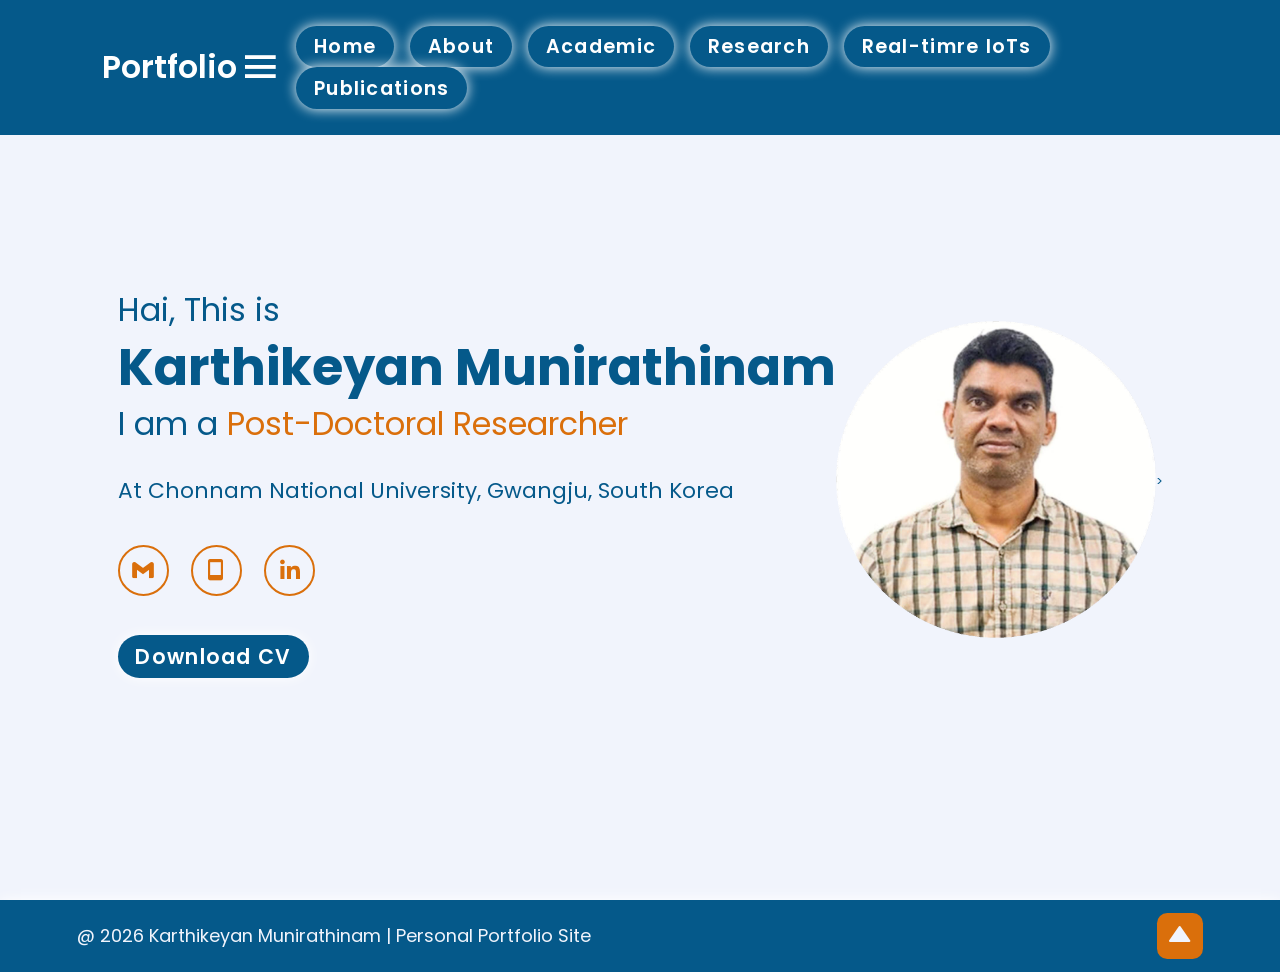
==== index.html @ 0da5a81b "first commit" ====
<!DOCTYPE html>
<html lang="en">
<head>
    <meta charset="UTF-8">
    <meta name="viewport" content="width=device-width, initial-scale=1.0">
    <title>Personal Portfolio | Karthikeyan Munirathinam</title>

    <link href='https://unpkg.com/boxicons@2.1.4/css/boxicons.min.css' rel='stylesheet'>
    
    <link rel="stylesheet" href="css/style.css">
</head>
<body>
    <header class="header">
       <a href="#" class="logo">Portfolio</a>

       <i class='bx bx-menu'id="menu-icon"></i>

        <nav class="navbar">
           <a href="index.html" class="btn">Home</a>
           <a href="about.html" class="btn">About</a>
           <a href="academic.html" class="btn">Academic</a>
           <a href="research.html" class="btn">Research</a>
           <a href="realtimeIoT.html" class="btn">Real-timre IoTs</a>
           <a href="publications.html" class="btn">Publications</a>
         </nav>

    </header>
    <section class="index" id="index">
        <div class="index-content">
             <h3> Hai, This is</h3>
             <h1>Karthikeyan Munirathinam</h1>
             <h3>I am a <span> Post-Doctoral Researcher</span> </h3>
             <p>At Chonnam National University, Gwangju, South Korea</p>
            <div class ="social-media">
            <a href="#"><i class='bx bxl-gmail'></i></a>
            <a href="#"><i class='bx bx-mobile' ></i></a>
            <a href="#"><i class='bx bxl-linkedin'></i></a>
            </div>    
             <a href="Document/Curriculam Vitae.pdf" class="btn">Download CV</a>
        </div>
        <div class="index-img">
            <img src="images/Homeimg.PNG" alt=""">
        </div>>
    </section class="">

     <footer class="footer">
      <div class="footer-text">
        <p>@ 2026 Karthikeyan Munirathinam | Personal Portfolio Site</p>
      </div>
      <div class="footer-icon">
        <a href="#index"><i class='bx bxs-up-arrow'></i></a>
      </div>
     </footer>
</body>
</html>
---- css/style.css ----
@import url('https://fonts.googleapis.com/css2?family=Poppins:wght@300;400;500;600;700;800;900&display=swap');
* {
   margin: 0;
   padding: 0;
   box-sizing: border-box;
   text-decoration: none;
   border: none;
   outline: none;
   scroll-behavior: smooth;
   font-family: 'Poppins', sans-serif;

}
:root
{
    --bg-color: #05598a;
    --second-bg-color: #f1f4fc;
    --text-color: #ffffff;
    --main-color: hsl(29, 90%, 45%);
    --thrid-color:#fff021;
    --head-color:#076794;
       }
html
{
    font-size: 80%;
    overflow-x: hidden;
}
body{
    background: var(--bg-color);
    color: var(--second-bg-color);
}
section {
  min-height: 100vh;
  padding: 7rem 9% 2rem;
}

.header {
position: fixed;
top: 0;
left: 0;
width: 100%;
padding: 2rem 8%;
background: var(--bg-color);
display: flex;
justify-content:space-evenly;
align-items: center;
z-index: 100;
}
.header.sticky{
    border-bottom: .1rem solid rgba(0,0,0,.2);
}
.logo
{
    font-size: 2.5rem;
    color: var(--text-color);
    font-weight: 600;
    cursor: default;
}
.navbar a {
font-size: 1.5rem;
color:var(--text-color);
margin-left: 1rem;
transition: .3s;
}
.navbar a:hover,
.navbar a.active {
  color: var(--main-color);
}
#menu-icon
{
font-size: 3.6rem;
color: var(--text-color);
}
.index
{
    display: flex;
    justify-content: center;
    align-items: center;
    background-color: var(--second-bg-color);
    color: var(--bg-color);
}
.index-img img
{
    width: 25vw;
    
}
.index-content h3 {
    font-size: 2.5rem;
    font-weight: 400;
    
}
.index-content h3:nth-of-type(2) 
{
    margin-bottom: 2rem;
}
span
{
    color: var(--main-color);
}
span1{
    color:var(--thrid-color)
}
.index-content h1 {
    font-size: 4.0rem;
    font-weight: 700;
    line-height: 1.3;
    
}
.index-content p
{
    font-size: 1.7rem;
    
}
.social-media a 
{
display: inline-flex;
justify-content: center;
align-items: center;
width: 4rem;
height: 4rem;
background: transparent;
border: .2rem solid var(--main-color);
border-radius: 50%;
font-size: 2rem;
color: var(--main-color);
margin: 3rem 1.5rem 3rem 0;
transition: .5s ease;
}
.social-media a:hover
{
    background: var(--main-color);
    color: var(--second-bg-color);
    box-shadow: 0 0 1rem var(--main-color);
}
 .btn 
 {
    display: inline-block;
    padding: 0.5rem 1.4rem;
    background: var(--bg-color);
    border-radius: 7rem;
    box-shadow: 0 0 1rem var(--text-color);
    font-size: 1.6rem;
    color: var(--text-color);
    letter-spacing: .1rem;
    font-weight: 600;
    transition: .5s ease;
 }   
 .btn:hover
 {
    box-shadow: none;
 }
 .about 
 {
   display: flex;
   box-shadow: 0 0 1rem var(--text-color);
   padding: 1rem 2.8rem;
   justify-content: center;
   align-items: center;
   gap: 4rem;
   background: var(--second-bg-color);
   color: var(--bg-color);
   
 }



 .about-img img
 {
    width: 30vw;
 }

 .heading {
      text-align: center;
      font-size: 4.0rem;
 }
 .about-content h2 {
    text-align: left;
    line-height: 1.2;
 }
 .about-content h3 {
    font-size: 2.6rem;
    color: var(--main-color);
 }
 .about-content h1 {
   color: var(--main-color);
 }

 .about-content p {
    font-size: 1.6rem;
    margin: 0.3rem 0 0.3rem;
 }




  .academic
 {
   box-shadow: 0 0 1rem var(--text-color);
   background: var(--second-bg-color);
   
   
 }
 .academic h3{
    font-size: 2.6rem;
    color: var(--main-color);
 }
 
 .education h2 {
    margin-top: 4rem;
    color: var(--bg-color);
 }

 .education-container {
    display: flex;
    justify-content: center;
    align-items: center;
    flex-wrap: wrap;
    gap: 2rem;
 }
 .education-container .education-box {
    flex: 1 1 30rem;
    box-shadow: 0 0 0.5rem var(--text-color);
    background: var(--second-bg-color);
    padding: 1rem 2rem 4rem;
    border-radius: 2rem;
    text-align: center;
    color: var(--bg-color);
    font-size: 1.3rem;
    border: .2rem solid var(--bg-color);
    transition: .5s ease;
 }
 .education-container .education-box:hover{
    border-color: var(--main-color);
    transform: scale(1.02);
 } 
 .education-box i {
    font-size: 7rem;
    color: var(--main-color);
 }
 .education-box h3 {
    font-size: 2.6rem;
 }
 .education-box p {
    font-size: 1.6rem;
    margin: 1rem 0 3rem;
 }
  .experiance
 {
   box-shadow: 0 0 1rem var(--text-color);
   background: var(--bg-color);
 }

 .experiance h3 {
    margin-bottom: 7rem;
 }

 .experiance-container {
    display: flex;
    justify-content: center;
    align-items: center;
    flex-wrap: wrap;
    gap: 2rem;
 }
 .experiance-container .experiance-box {
    flex: 1 1 30rem;
    box-shadow: 0 0 0.5rem var(--text-color);
    background: var(--second-bg-color);
    padding: 1rem 2rem 4rem;
    border-radius: 2rem;
    text-align: center;
    color: var(--bg-color);
    font-size: 1.3rem;
    border: .2rem solid var(--bg-color);
    transition: .5s ease;
 }
 .experiance-container .experiance-box:hover{
    border-color: var(--main-color);
    transform: scale(1.02);
 } 
 .experiance-box i {
    font-size: 7rem;
    color: var(--main-color);
 }
 .experiance-box h3 {
    font-size: 2.6rem;
 }
 .experiance-box p {
    font-size: 2rem;
    margin: 1rem 0 3rem;
 }



.research {
    background: var(--second-bg-color);
    color: var(--bg-color);
    
    }
    .research h2{
        color: var(--main-color);
    }
    .TENG-content h3 {
     font-size: 2rem;
     
     }
    .research h2{
        margin-top: 1rem;
        font-size: 3rem;
    }
    
    .abteng-img img{
    width: 35vw;
    height: 37vh;
    transition: .5s ease;
    }
     .pcteng-img img{
    width: 23vw;
    height: 37vh;
    transition: .5s ease;
    }
    
     .fedeg-img img{
    width: 23vw;
    height: 37vh;
    transition: .5s ease;
    }
    
       .TENG-container {
        display: grid;
        grid-template-columns: repeat(3, 1fr);
        align-items: center;
        gap: 2rem;
    }
    .TENG-container .TENG-box{
        margin-top: 0.5rem;
        position: relative;
        border-radius: 0.5rem;
        box-shadow: 0 0 1rem var(--bg-color);
        overflow: hidden;
        display: flex;
        height: 37vh;
    }
    .TENG-layer{
        margin-top: .5rem;
        text-align: center;
        font-size: 2rem;
        color: var(--main-color);               
    }


    .IoT-content h3 {
        margin-top: 6rem;
     font-size: 2rem;
     }
     .irremote-img img {
    width: 20vw;
    height: 45vh;
    }
     .keyboard-img img {
    width: 20vw;
    height: 45vh;
    }
    
     .smarthome-img img {
    width: 20vw;
    height: 45vh;
    }
    
     .flowsensor-img img {
    width: 20vw;
    height: 45vh;
    }
    
    .IoT-container {
        display: grid;
        grid-template-columns: repeat(4, 1fr);
        align-items: center;
        gap: 2rem;
    }

    .IoT-container .IoT-box{
        margin-top: 0.5rem;
        position: relative;
        border-radius: 0.5rem;
        box-shadow: 0 0 1rem var(--bg-color);
        overflow: hidden;
        display: flex;
        height: 45vh;
        width: 20vw;
           }
    .IoT-layer{
        margin-top: .5rem;
        text-align: center;
        font-size: 2rem;
        color: var(--main-color); 
    }
    .IoT-container1 {
        display: grid;
        grid-template-columns: repeat(2, 1fr);
        align-items: center;
        gap: 3rem;
    }

    .IoT-container1 .IoT-box1{
        margin-top: 0.5rem;
        position: relative;
        border-radius: 0.5rem;
        box-shadow: 0 0 1rem var(--bg-color);
        overflow: hidden;
        display: flex;
        height: 45vh;
        width: 41vw;
           }
    .IoT-layer1 {
        margin-top: 4rem;
        text-align: center;
        font-size: 2rem;
        color: var(--main-color); 
    }
    .ivdrips-img img {
    width: 41vw;
    height: 45vh;
    }
    .heartrate-img img {
    width: 41vw;
    height: 45vh;
    }




   .realtimeIoT {
    background: var(--second-bg-color);
    }

   .realtimeIoT h2 {
    margin-top: 1rem;
    font-size: 3rem;
    color: var(--main-color);
   }
       
    .irremote-avi video {
    width: 40vw;
    height: 45vh;
    transition: .5s ease;
    }
     .keyboard-avi video{
    width: 40vw;
    height: 45vh;
    transition: .5s ease;
    }
    .smarthome-avi video {
    width: 40vw;
    height: 45vh;
    transition: .5s ease;
    }
     .ivdrips-avi video{
    width: 40vw;
    height: 45vh;
    transition: .5s ease;
    }
    .heartrate-avi video {
    width: 40vw;
    height: 45vh;
    transition: .5s ease;
    }
        
    .realtime-container {
        display: grid;
        grid-template-columns: repeat(2, 1fr);
        align-items: center;
        gap: 2rem;
    }
    .realtime-container .ABTENGIoT-box{
        margin-top: 0.5rem;
        position: relative;
        border-radius: 0.5rem;
        box-shadow: 0 0 1rem var(--text-color);
        overflow: hidden;
        display: flex;
        width: 40vw;
        height: 45vh;
    }
    .ABTENGIoT-layer{
        margin-top: .5rem;
        text-align: center;
        font-size: 2rem;
        color: var(--bg-color);               
    }
   
    

    .publications {
        margin-top: 3rem;
        font-size: 2rem;
        justify-content: end;
        background: var(--second-bg-color);
    }
    .publications h3{
        color: var(--main-color);
    }
    .tengbtn {
     display: inline-block;
    padding: 0.3rem 1.2rem;
    background: var(--bg-color);
    border-radius: 1.5rem;
    font-size: 1.5rem;
    color: var(--text-color);
    letter-spacing: .4rem;
    font-weight: 400;
    transition: .5s ease;
    }
    .publications-content p {
     margin-top: 0.5rem;
    font-size: 1.9rem;
    margin: 1.9rem 0 4rem;
    color: var(--bg-color);
    }
    .publications a:hover
{
   box-shadow: 0 0 0.5rem var(--main-color);

}

    .footer{
        display: flex;
        justify-content: space-between;
        align-items: center;
        flex-wrap: wrap;
        padding: 1rem 6%;
        background: var(--bg-color);
        box-shadow: 0 0 1rem var(--text-color);
    }
    .footer-text p{
        font-size: 1.4rem;
            }
    .footer-icon a {
     display: inline-flex;
     justify-content: center;
     align-items: center;
     padding: .8rem;
     background: var(--main-color);
     border-radius: .8rem;
     transition: .5s ease;
    }
    .footer-icon a:hover {
        box-shadow: 0 0 1rem var(--second-bg-color);
    }
    .footer-icon a i{
        font-size: 2.0rem;
        color: var(--second-bg-color);
    }

    @media(max-width:991px){
        .header {
            padding: 2rem 3%;
        }
        section {
            padding: 10rem 3% 2rem;
        }
        .footer{
            padding: 2rem 3%;
        }
    }

    @media (max-width: 768px){
        #menu-icon {
            display:block;
        }
        .navbar{
            position: absolute;
            top: 100%;
            left: 0;
            width: 100%;
            padding: 1rem 3%;
            background: var(--bg-color);
            border-top: .1rem solid rgba(0,0,0,2);
            box-shadow: 0, .5rem 1 rem rgba(0,0,0,.2);
            display: none;
        }

        .navbar .active {
            display: block;
        }
        
        .navbar a{
            display: block;
            font-size: 2rem;
            margin:3rem 0;
        }
    }
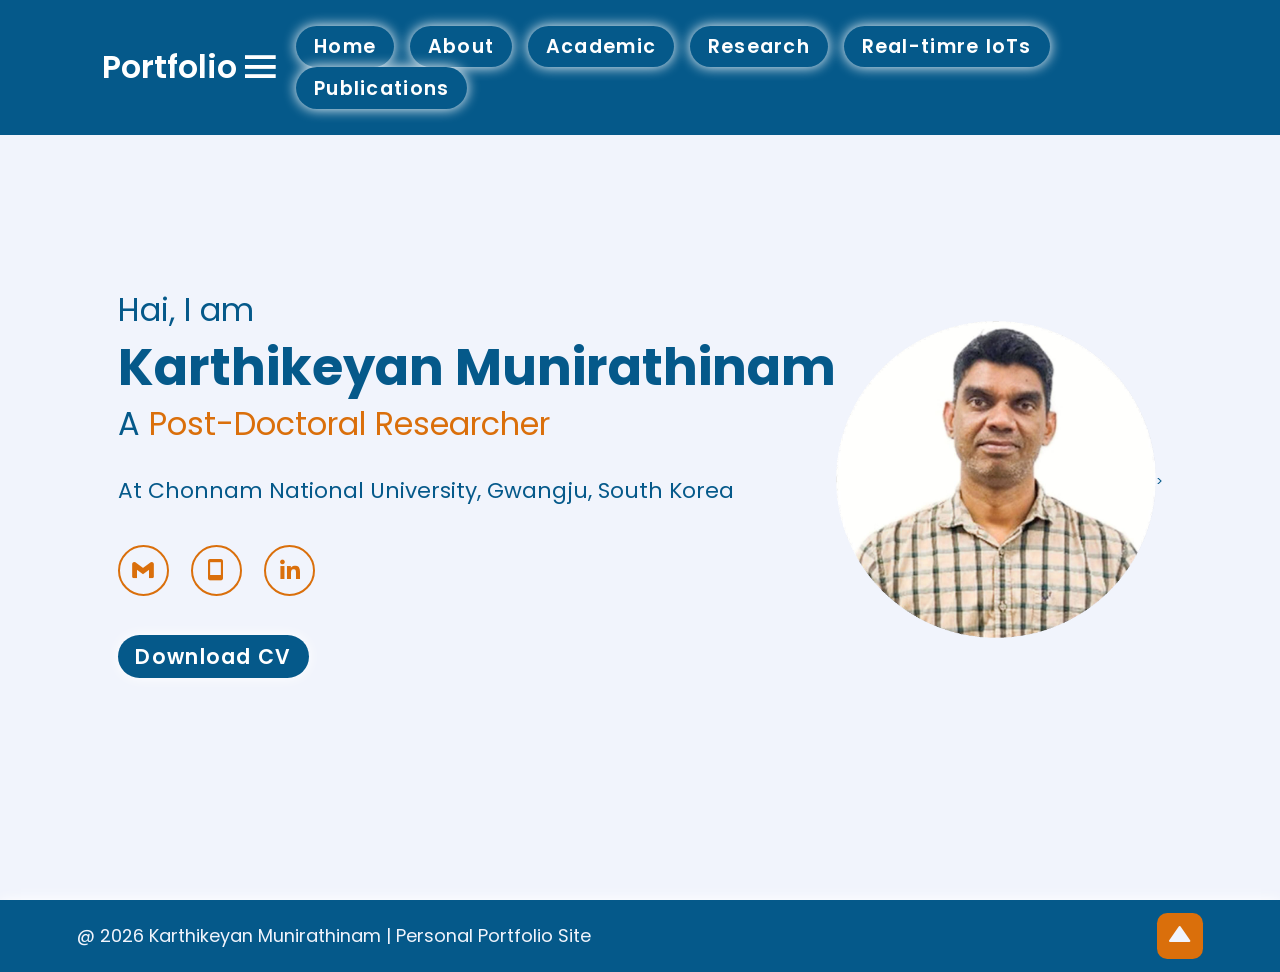
==== commit cf694dbb: "HOME  content change" ====
--- a/index.html
+++ b/index.html
@@ -27,9 +27,9 @@
     </header>
     <section class="index" id="index">
         <div class="index-content">
-             <h3> Hai, This is</h3>
+             <h3> Hai, I am</h3>
              <h1>Karthikeyan Munirathinam</h1>
-             <h3>I am a <span> Post-Doctoral Researcher</span> </h3>
+             <h3>A <span> Post-Doctoral Researcher</span> </h3>
              <p>At Chonnam National University, Gwangju, South Korea</p>
             <div class ="social-media">
             <a href="#"><i class='bx bxl-gmail'></i></a>
--- a/css/style.css
+++ b/css/style.css
@@ -388,7 +388,7 @@
         width: 20vw;
            }
     .IoT-layer{
-        margin-top: .5rem;
+        margin-top: 0.5rem;
         text-align: center;
         font-size: 2rem;
         color: var(--main-color); 
@@ -471,7 +471,7 @@
         gap: 2rem;
     }
     .realtime-container .ABTENGIoT-box{
-        margin-top: 0.5rem;
+        margin-top: 0.1rem;
         position: relative;
         border-radius: 0.5rem;
         box-shadow: 0 0 1rem var(--text-color);
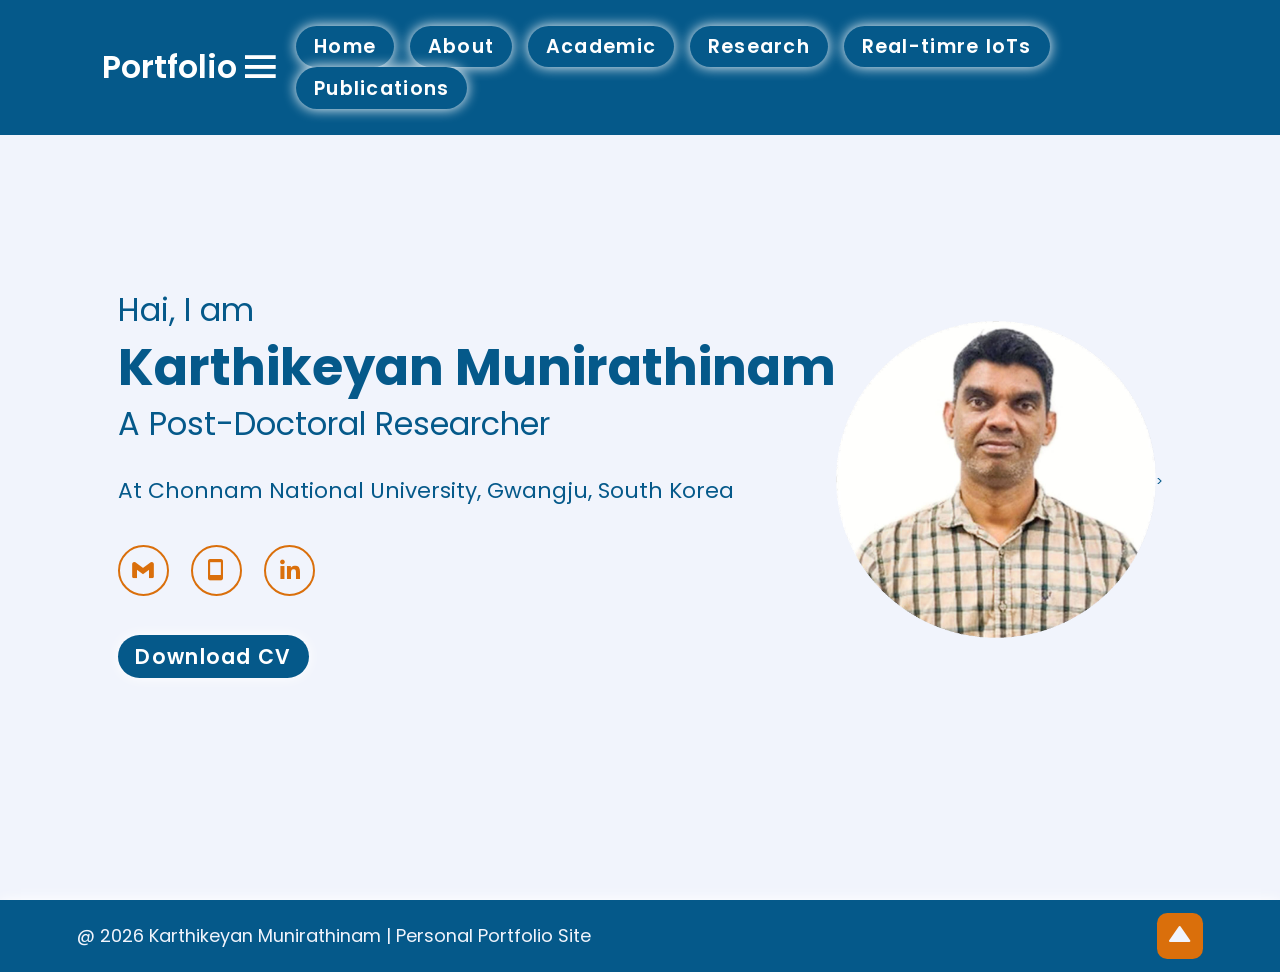
==== commit 9e840695: "color change" ====
--- a/index.html
+++ b/index.html
@@ -29,7 +29,7 @@
         <div class="index-content">
              <h3> Hai, I am</h3>
              <h1>Karthikeyan Munirathinam</h1>
-             <h3>A <span> Post-Doctoral Researcher</span> </h3>
+             <h3>A Post-Doctoral Researcher</h3>
              <p>At Chonnam National University, Gwangju, South Korea</p>
             <div class ="social-media">
             <a href="#"><i class='bx bxl-gmail'></i></a>
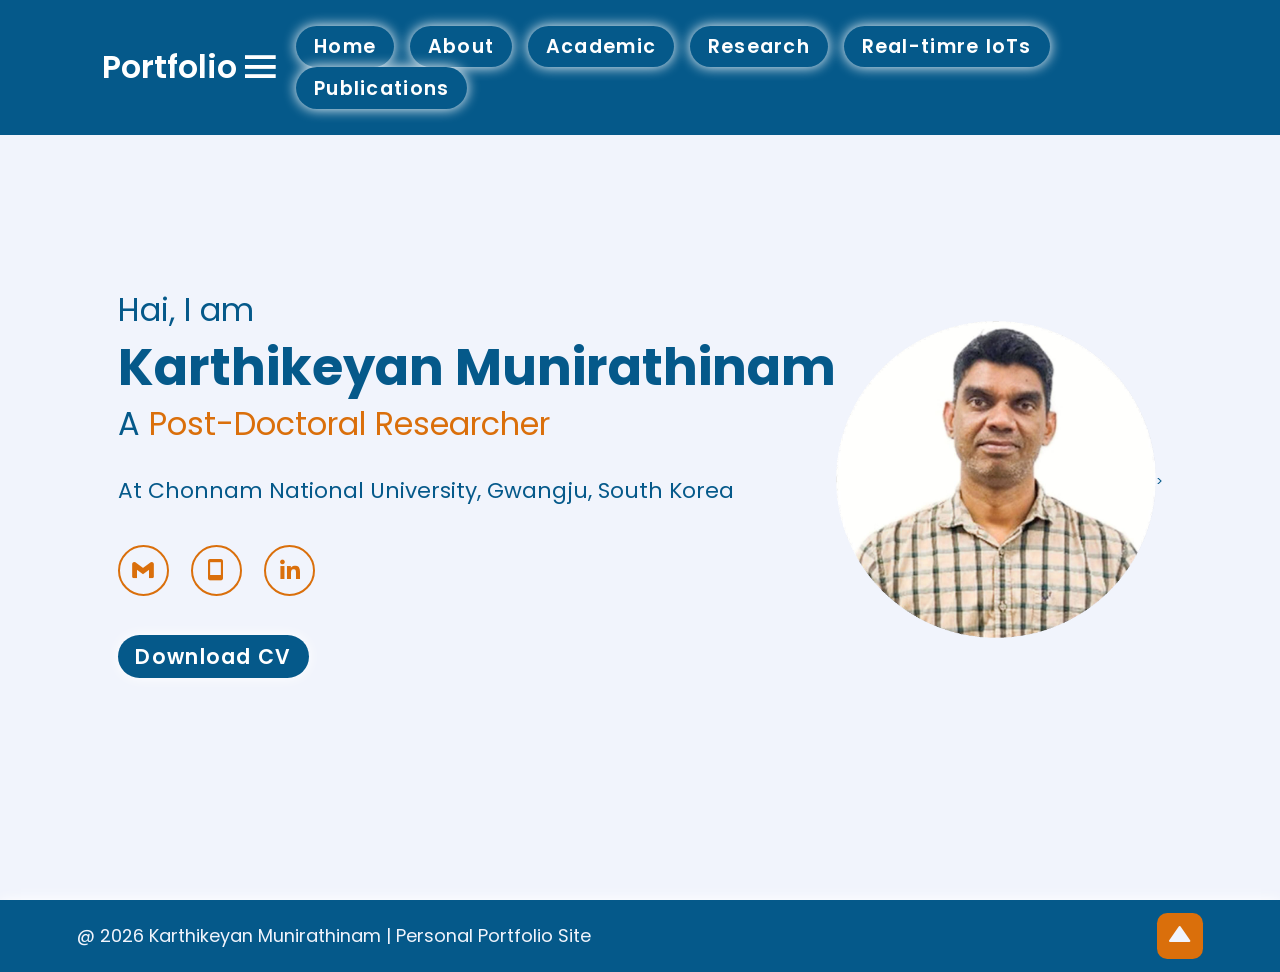
==== commit f7cb3ca9: "clor change" ====
--- a/index.html
+++ b/index.html
@@ -29,7 +29,7 @@
         <div class="index-content">
              <h3> Hai, I am</h3>
              <h1>Karthikeyan Munirathinam</h1>
-             <h3>A Post-Doctoral Researcher</h3>
+             <h3>A <span>Post-Doctoral Researcher</span></h3>
              <p>At Chonnam National University, Gwangju, South Korea</p>
             <div class ="social-media">
             <a href="#"><i class='bx bxl-gmail'></i></a>
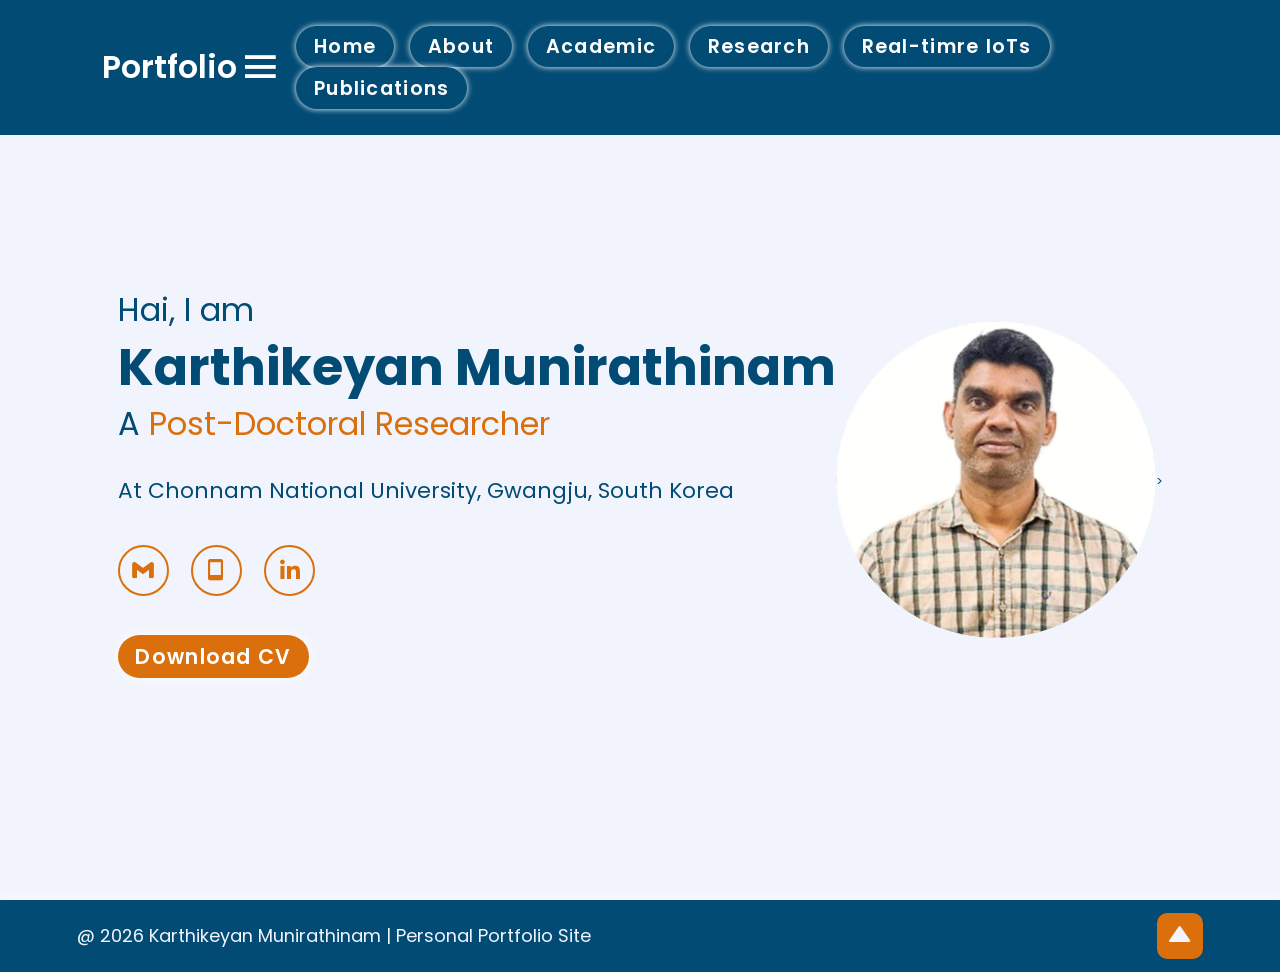
==== commit 63e6bc95: "color changes" ====
--- a/index.html
+++ b/index.html
@@ -25,7 +25,7 @@
          </nav>
 
     </header>
-    <section class="index" id="index">
+        <section class="index" id="index">
         <div class="index-content">
              <h3> Hai, I am</h3>
              <h1>Karthikeyan Munirathinam</h1>
@@ -34,10 +34,12 @@
             <div class ="social-media">
             <a href="#"><i class='bx bxl-gmail'></i></a>
             <a href="#"><i class='bx bx-mobile' ></i></a>
-            <a href="#"><i class='bx bxl-linkedin'></i></a>
-            </div>    
-             <a href="Document/Curriculam Vitae.pdf" class="btn">Download CV</a>
-        </div>
+            <a href="https://www.linkedin.com/in/karthikeyan-m-554736312/"><i class='bx bxl-linkedin'></i></a>
+            </div> 
+            <div class ="CV">
+             <a href="Document/Curriculam Vitae.pdf" class="indexbtn">Download CV</a>
+           </div>
+            </div>
         <div class="index-img">
             <img src="images/Homeimg.PNG" alt=""">
         </div>>
--- a/css/style.css
+++ b/css/style.css
@@ -12,11 +12,11 @@
 }
 :root
 {
-    --bg-color: #05598a;
+    --bg-color: #024b75;
     --second-bg-color: #f1f4fc;
     --text-color: #ffffff;
     --main-color: hsl(29, 90%, 45%);
-    --thrid-color:#fff021;
+    --thrid-color:#fcfa85;
     --head-color:#076794;
        }
 html
@@ -63,12 +63,14 @@
 }
 .navbar a:hover,
 .navbar a.active {
-  color: var(--main-color);
+    background: var(--main-color);
+  color: var(--text-color);
 }
 #menu-icon
 {
 font-size: 3.6rem;
 color: var(--text-color);
+
 }
 .index
 {
@@ -128,7 +130,7 @@
 .social-media a:hover
 {
     background: var(--main-color);
-    color: var(--second-bg-color);
+    color: var(--thrid-color);
     box-shadow: 0 0 1rem var(--main-color);
 }
  .btn 
@@ -137,17 +139,31 @@
     padding: 0.5rem 1.4rem;
     background: var(--bg-color);
     border-radius: 7rem;
+    box-shadow: 0 0 0.5rem var(--text-color);
+    font-size: 1.6rem;
+    color: var(--text-color);
+    letter-spacing: .1rem;
+    font-weight: 600;
+    transition: .5s ease;
+ }   
+ .btn:hover
+ {
+    box-shadow: none;
+     }
+ .CV a{
+     display: inline-block;
+    padding: 0.5rem 1.4rem;
+    background: var(--main-color);
+    border-radius: 7rem;
     box-shadow: 0 0 1rem var(--text-color);
     font-size: 1.6rem;
     color: var(--text-color);
     letter-spacing: .1rem;
     font-weight: 600;
     transition: .5s ease;
- }   
- .btn:hover
- {
-    box-shadow: none;
- }
+ }
+  
+ 
  .about 
  {
    display: flex;
@@ -182,11 +198,13 @@
  }
  .about-content h1 {
    color: var(--main-color);
+   margin-top: 1rem;
+   margin-bottom: 0.1rem;
  }
 
  .about-content p {
     font-size: 1.6rem;
-    margin: 0.3rem 0 0.3rem;
+    margin: 0.05rem 0 0.05rem;
  }
 
 
@@ -202,10 +220,11 @@
  .academic h3{
     font-size: 2.6rem;
     color: var(--main-color);
+    margin-top: 3rem;
  }
  
  .education h2 {
-    margin-top: 4rem;
+    margin-top: 3rem;
     color: var(--bg-color);
  }
 
@@ -334,7 +353,7 @@
         margin-top: 0.5rem;
         position: relative;
         border-radius: 0.5rem;
-        box-shadow: 0 0 1rem var(--bg-color);
+        box-shadow: 0 0 0.5rem var(--main-color);
         overflow: hidden;
         display: flex;
         height: 37vh;
@@ -343,7 +362,7 @@
         margin-top: .5rem;
         text-align: center;
         font-size: 2rem;
-        color: var(--main-color);               
+        color: var(--bg-color);               
     }
 
 
@@ -381,7 +400,7 @@
         margin-top: 0.5rem;
         position: relative;
         border-radius: 0.5rem;
-        box-shadow: 0 0 1rem var(--bg-color);
+        box-shadow: 0 0 0.5rem var(--main-color);
         overflow: hidden;
         display: flex;
         height: 45vh;
@@ -391,7 +410,7 @@
         margin-top: 0.5rem;
         text-align: center;
         font-size: 2rem;
-        color: var(--main-color); 
+        color: var(--bg-color); 
     }
     .IoT-container1 {
         display: grid;
@@ -404,7 +423,7 @@
         margin-top: 0.5rem;
         position: relative;
         border-radius: 0.5rem;
-        box-shadow: 0 0 1rem var(--bg-color);
+        box-shadow: 0 0 1rem var(--main-color);
         overflow: hidden;
         display: flex;
         height: 45vh;
@@ -414,7 +433,7 @@
         margin-top: 4rem;
         text-align: center;
         font-size: 2rem;
-        color: var(--main-color); 
+        color: var(--bg-color); 
     }
     .ivdrips-img img {
     width: 41vw;
@@ -425,6 +444,40 @@
     height: 45vh;
     }
 
+    .sensor-content h3 {
+        margin-top: 6rem;
+     font-size: 2rem;
+     }
+    .sensor-container {
+        display: grid;
+        grid-template-columns: repeat(2, 1fr);
+        align-items: center;
+        gap: 18rem;
+    }
+    .sensor-container .sensor-box{
+        margin-top: 0.5rem;
+        position: relative;
+        border-radius: 0.5rem;
+        box-shadow: 0 0 1rem var(--main-color);
+        overflow: hidden;
+        display: flex;
+        height: 45vh;
+        width: 36vw;
+           }
+    .sensor-layer{
+        margin-top: 0.5rem;
+        text-align: center;
+        font-size: 2rem;
+        color: var(--bg-color); 
+    }
+       .Schematic-img img {
+    width: 36vw;
+    height: 45vh;
+    }
+    .Fabrication-img img {
+    width: 36vw;
+    height: 45vh;
+    }
 
 
 
@@ -507,7 +560,7 @@
     color: var(--text-color);
     letter-spacing: .4rem;
     font-weight: 400;
-    transition: .5s ease;
+    transition: .3s ease;
     }
     .publications-content p {
      margin-top: 0.5rem;
@@ -517,7 +570,9 @@
     }
     .publications a:hover
 {
-   box-shadow: 0 0 0.5rem var(--main-color);
+   box-shadow: 0 0 0.5rem var(--text-color);
+   background: var(--main-color);
+   color: var(--text-color);
 
 }
 
@@ -550,7 +605,13 @@
         color: var(--second-bg-color);
     }
 
-    @media(max-width:991px){
+
+@media (max-width:1200px){
+    html{
+        font-size: 55%;
+    }
+}
+   @media(max-width:991px){
         .header {
             padding: 2rem 3%;
         }
@@ -576,6 +637,7 @@
             border-top: .1rem solid rgba(0,0,0,2);
             box-shadow: 0, .5rem 1 rem rgba(0,0,0,.2);
             display: none;
+           
         }
 
         .navbar .active {
@@ -587,4 +649,34 @@
             font-size: 2rem;
             margin:3rem 0;
         }
+        .index{
+            flex-direction: column;
+        }
+        .index-content h3{
+            font-size: 2.6rem;
+        }
+        .index-content h1{
+            font-size: 5rem;
+        }
+        .index-img img{
+            width: 70vw;
+            margin-top: 4rem;
+        }
+        .about{
+            flex-direction: column-reverse;
+        }
+        .about-img{
+            width: 70vw;
+            margin-top: 4rem;
+        }
+        
+        @media (max-width:365px){
+            .index-img img{
+                width: 90vw;
+            }
+            .about-img img{
+                width: 90vw;
+            }
+        }
+        
     }
